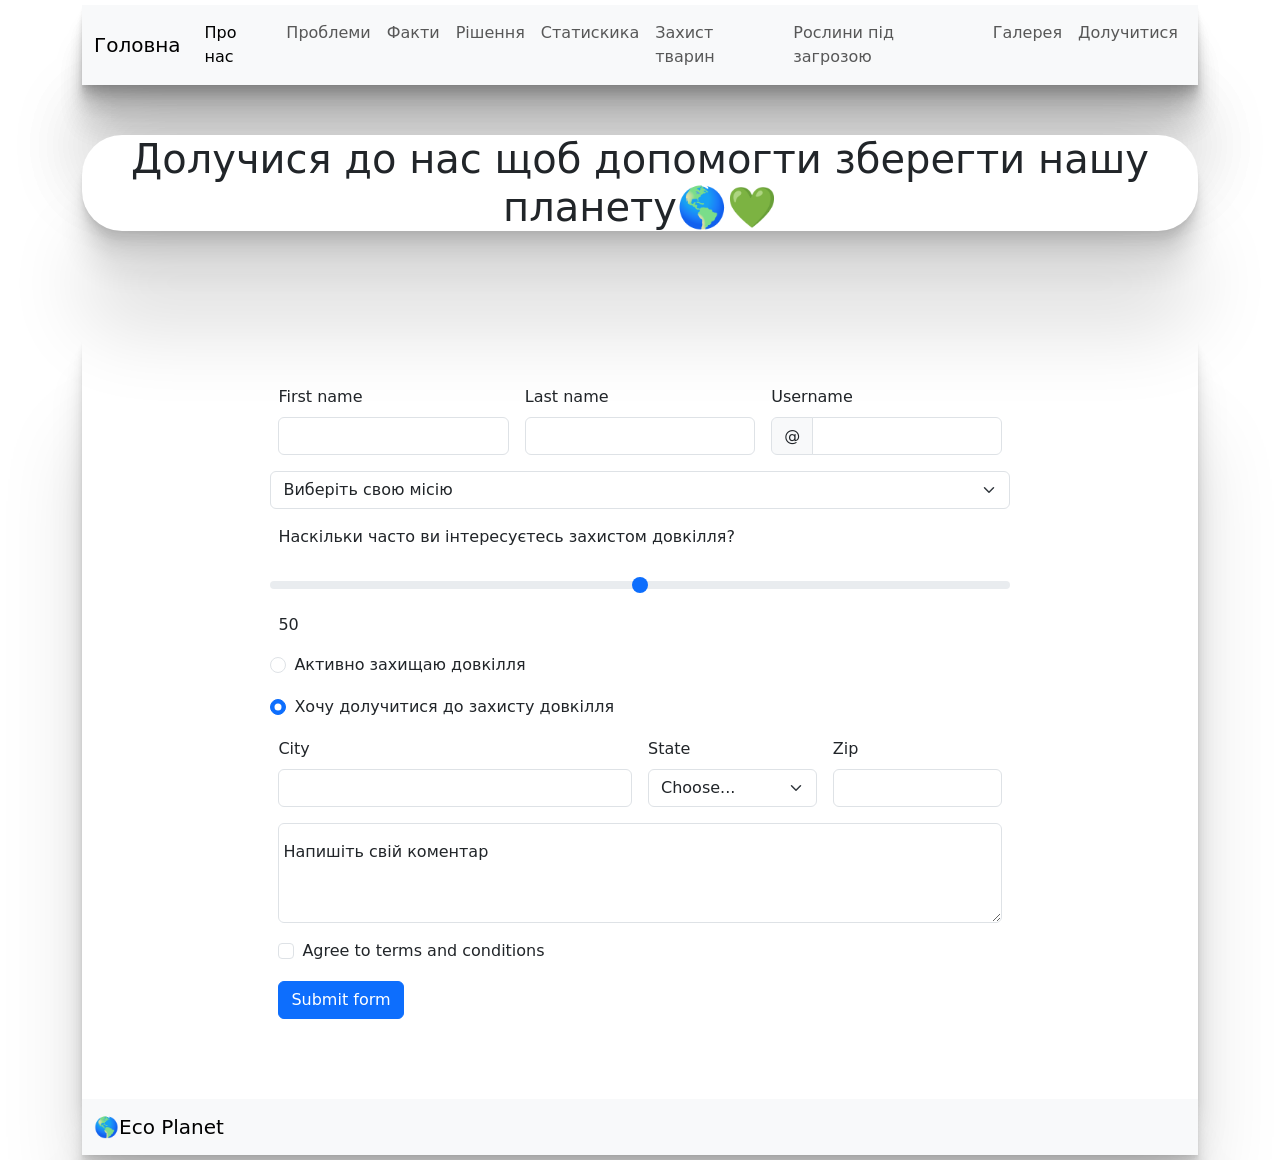
==== form.html @ 4439287b "new project, just basic files for site" ====
<html lang="en">

<head>
    <meta charset="UTF-8">
    <meta name="viewport" content="width=device-width, initial-scale=1.0">
    <link rel="stylesheet" href="style.css">
    <link href="https://cdn.jsdelivr.net/npm/bootstrap@5.3.8/dist/css/bootstrap.min.css" rel="stylesheet"
        integrity="sha384-sRIl4kxILFvY47J16cr9ZwB07vP4J8+LH7qKQnuqkuIAvNWLzeN8tE5YBujZqJLB" crossorigin="anonymous">
    <title>Eco Planet</title>
</head>

<body class="form-main">
    <div class="container">
        <section class="navbar-section slide-in-top">
            <nav class="navbar navbar-expand-lg bg-body-tertiary">
                <div class="container-fluid">
                    <a class="navbar-brand" href="index.html">Головна</a>
                    <button class="navbar-toggler" type="button" data-bs-toggle="collapse" data-bs-target="#navbarNav"
                        aria-controls="navbarNav" aria-expanded="false" aria-label="Toggle navigation">
                        <span class="navbar-toggler-icon"></span>
                    </button>
                    <div class="collapse navbar-collapse" id="navbarNav">
                        <ul class="navbar-nav">
                            <li class="nav-item">
                                <a class="nav-link active" aria-current="page" href="index.html#about">Про нас</a>
                            </li>
                            <li class="nav-item">
                                <a class="nav-link" href="index.html#problems">Проблеми</a>
                            </li>
                            <li class="nav-item">
                                <a class="nav-link" href="index.html#facts">Факти</a>
                            </li>
                            <li class="nav-item">
                                <a class="nav-link" href="solution.html">Рішення</a>
                            </li>
                            <li class="nav-item">
                                <a class="nav-link" href="static.html">Cтатискика</a>
                            </li>
                            <li class="nav-item">
                                <a class="nav-link" href="pets.html">Захист тварин</a>
                            </li>
                            <li class="nav-item">
                                <a class="nav-link" href="plants.html">Рослини під загрозою</a>
                            </li>
                            <li class="nav-item">
                                <a class="nav-link" href="gallery.html">Галерея</a>
                            </li>
                            <li class="nav-item">
                                <a class="nav-link" href="form.html">Долучитися</a>
                            </li>
                        </ul>
                    </div>
                </div>
            </nav>
        </section>

        <h1 class="title-form bounce-in-top">Долучися до нас щоб допомогти зберегти нашу планету🌎💚</h1>

        <img class="photo scale-in-center wobble-hor-bottom" src="https://vkurse.ua/wp-content/uploads/2025/11/yak-zberegty-pryrodu-1024x543.jpeg" alt="">
        <section class="form-section">
            <form class="row g-3 needs-validation" novalidate>
                <div class="col-md-4">
                    <label for="validationCustom01" class="form-label">First name</label>
                    <input type="text" class="form-control" id="validationCustom01" value="" required>
                    <div class="valid-feedback">
                        Please write your first name.
                    </div>
                </div>
                <div class="col-md-4">
                    <label for="validationCustom02" class="form-label">Last name</label>
                    <input type="text" class="form-control" id="validationCustom02" value="" required>
                    <div class="valid-feedback">
                        Please write your last name.
                    </div>
                </div>
                <div class="col-md-4">
                    <label for="validationCustomUsername" class="form-label">Username</label>
                    <div class="input-group has-validation">
                        <span class="input-group-text" id="inputGroupPrepend">@</span>
                        <input type="text" class="form-control" id="validationCustomUsername"
                            aria-describedby="inputGroupPrepend" required>
                        <div class="invalid-feedback">
                            Please choose a username.
                        </div>
                    </div>
                </div>

                <select class="form-select" aria-label="Default select example">
                    <option selected>Виберіть свою місію</option>
                    <option value="1">Висаджування дерев</option>
                    <option value="2">Переробка відходів</option>
                    <option value="3">Сортування сміття</option>
                    <option value="4">Прибирання території</option>
                    <option value="5">Очищення водойм</option>
                    <option value="6">Допомога безпритульним тварин</option>
                    <option value="7">Охорона рідкісних видів тварин</option>
                    <option value="8">Озеленення територій</option>

                </select>

                <label for="range4" class="form-label">Наскільки часто ви інтересуєтесь захистом довкілля?</label>
                <input type="range" class="form-range" min="0" max="100" value="50" id="range4">
                <output for="range4" id="rangeValue" aria-hidden="true"></output>

                <script>
                    // This is an example script, please modify as needed
                    const rangeInput = document.getElementById('range4');
                    const rangeOutput = document.getElementById('rangeValue');

                    // Set initial value
                    rangeOutput.textContent = rangeInput.value;

                    rangeInput.addEventListener('input', function () {
                        rangeOutput.textContent = this.value;
                    });
                </script>

                <div class="form-check">
                    <input class="form-check-input" type="radio" name="radioDefault" id="radioDefault1">
                    <label class="form-check-label" for="radioDefault1">
                        Активно захищаю довкілля
                    </label>
                </div>
                <div class="form-check">
                    <input class="form-check-input" type="radio" name="radioDefault" id="radioDefault2" checked>
                    <label class="form-check-label" for="radioDefault2">
                        Хочу долучитися до захисту довкілля
                    </label>
                </div>



                <div class="col-md-6">
                    <label for="validationCustom03" class="form-label">City</label>
                    <input type="text" class="form-control" id="validationCustom03" required>
                    <div class="invalid-feedback">
                        Please provide a valid city.
                    </div>
                </div>
                <div class="col-md-3">
                    <label for="validationCustom04" class="form-label">State</label>
                    <select class="form-select" id="validationCustom04" required>
                        <option selected disabled value="">Choose...</option>
                        <option>...</option>
                    </select>
                    <div class="invalid-feedback">
                        Please select a valid state.
                    </div>
                </div>
                <div class="col-md-3">
                    <label for="validationCustom05" class="form-label">Zip</label>
                    <input type="text" class="form-control" id="validationCustom05" required>
                    <div class="invalid-feedback">
                        Please provide a valid zip.
                    </div>
                </div>

                <div class="form-floating">
                    <textarea class="form-control" placeholder="Leave a comment here" id="floatingTextarea2"
                        style="height: 100px"></textarea>
                    <label for="floatingTextarea2">Напишіть свій коментар</label>
                </div>

                <div class="col-12">
                    <div class="form-check">
                        <input class="form-check-input" type="checkbox" value="" id="invalidCheck" required>
                        <label class="form-check-label" for="invalidCheck">
                            Agree to terms and conditions
                        </label>
                        <div class="invalid-feedback">
                            You must agree before submitting.
                        </div>
                    </div>
                </div>
                <div class="col-12">
                    <button class="btn btn-primary" type="submit">Submit form</button>
                </div>
            </form>
        </section>

        <footer>
            <nav class="navbar bg-body-tertiary">
                <div class="container-fluid">
                    <a class="navbar-brand" href="#">
                        🌎Eco Planet
                    </a>
                </div>
            </nav>
        </footer>


    </div>

    <script src="https://cdn.jsdelivr.net/npm/bootstrap@5.3.8/dist/js/bootstrap.bundle.min.js"
        integrity="sha384-FKyoEForCGlyvwx9Hj09JcYn3nv7wiPVlz7YYwJrWVcXK/BmnVDxM+D2scQbITxI"
        crossorigin="anonymous"></script>

    <script src="script.js"></script>
</body>

</html>
---- style.css ----
.problems {
  display: flex;
  flex-wrap: wrap;
  justify-content: space-around;
  margin: 100px;
  gap: 20px;
  background-color: white;
  padding: 30px;
  box-shadow: 0 2.8px 2.2px rgba(0, 0, 0, 0.034),
    0 6.7px 5.3px rgba(0, 0, 0, 0.048), 0 12.5px 10px rgba(0, 0, 0, 0.06),
    0 22.3px 17.9px rgba(0, 0, 0, 0.072), 0 41.8px 33.4px rgba(0, 0, 0, 0.086),
    0 100px 80px rgba(0, 0, 0, 0.12);
  border-radius: 20px;
}

.video {
  width: 100%;
  height: 600px;
}

.about {
  margin-top: 25px;
}

.title-problem {
  font-size: 50px;
  text-align: center;
  margin-top: 50px;
  background-color: white;
  border-radius: 40px;
  box-shadow: 0 2.8px 2.2px rgba(0, 0, 0, 0.034),
    0 6.7px 5.3px rgba(0, 0, 0, 0.048), 0 12.5px 10px rgba(0, 0, 0, 0.06),
    0 22.3px 17.9px rgba(0, 0, 0, 0.072), 0 41.8px 33.4px rgba(0, 0, 0, 0.086),
    0 100px 80px rgba(0, 0, 0, 0.12);
}

.title-solution {
  font-size: 50px;
  text-align: center;
  margin-top: 50px;
  margin-bottom: 50px;
  background-color: white;
  border-radius: 40px;
  box-shadow: 0 2.8px 2.2px rgba(0, 0, 0, 0.034),
    0 6.7px 5.3px rgba(0, 0, 0, 0.048), 0 12.5px 10px rgba(0, 0, 0, 0.06),
    0 22.3px 17.9px rgba(0, 0, 0, 0.072), 0 41.8px 33.4px rgba(0, 0, 0, 0.086),
    0 100px 80px rgba(0, 0, 0, 0.12);
}

.carousel-caption {
  background-color: rgba(255, 255, 255, 0.7);
}

.article {
  margin-top: 50px;
  background-color: white;
  padding: 30px;
  box-shadow: 0 2.8px 2.2px rgba(0, 0, 0, 0.034),
    0 6.7px 5.3px rgba(0, 0, 0, 0.048), 0 12.5px 10px rgba(0, 0, 0, 0.06),
    0 22.3px 17.9px rgba(0, 0, 0, 0.072), 0 41.8px 33.4px rgba(0, 0, 0, 0.086),
    0 100px 80px rgba(0, 0, 0, 0.12);
  border-radius: 20px;
}

.article-static {
  margin-top: 50px;
  background-color: white;
  padding: 30px;
  box-shadow: 0 1px 1px rgba(0, 0, 0, 0.034),
    0 6.7px 5.3px rgba(0, 0, 0, 0.048), 0 12.5px 10px rgba(0, 0, 0, 0.06),
    0 22.3px 17.9px rgba(0, 0, 0, 0.072), 0 41.8px 33.4px rgba(0, 0, 0, 0.086),
    0 100px 80px rgba(0, 0, 0, 0.12);
  border-radius: 20px;
}

.scrollspy-example-2 {
  position: relative;
  max-height: 520px;
  overflow-y: auto;
  padding-right: 10px;
  scroll-behavior: smooth;
}

.scrollspy-example-2::-webkit-scrollbar {
  width: 8px;
}

.scrollspy-example-2::-webkit-scrollbar-thumb {
  background: #7c8a96;
  border-radius: 999px;
}

.scrollspy-example-2>div[id^="item-"] {
  scroll-margin-top: 90px;
  padding: 10px 0;
}

.nav-pills .nav-link.active {
  background-color: #2e7d32;
}

.nav-pills .nav-link {
  font-size: 0.9rem;
  margin-bottom: 6px;
}

.plants-section .row {
  --bs-gutter-x: 0.75rem;
}

.plants-section .col-4,
.plants-section .col-8 {
  width: 100%;
}

@media (min-width: 768px) {

  .plants-section .col-4,
  .plants-section .col-8 {
    width: 50%;
  }
}

* {
  box-sizing: border-box;
}

body {
  margin: 0;
  font-family: sans-serif;
  line-height: 1.5;
  background-color: #edf2f7;
}

.container {
  max-width: 1200px;
  padding: 5px;
  margin-left: auto;
  margin-right: auto;
}

.card-set {
  display: flex;
  /* Make a flex container multiline */
  flex-wrap: wrap;
  /* Set gap between rows and columns */
  gap: 10px;
  padding: 0;
  list-style: none;
  margin-top: 30px;

}

.item {
  /*  Set the width of the elements  */
  flex-basis: calc((100% - 20px) / 3);

  padding: 10px;
  background-color: #fff;
  border-radius: 4px;
  box-shadow: 0px 2px 1px -1px rgba(0, 0, 0, 0.2),
    0px 1px 1px 0px rgba(0, 0, 0, 0.14), 0px 1px 3px 0px rgba(0, 0, 0, 0.12);
}

.item h2 {
  margin-top: 0;
  font-size: 20px;
}

.item p {
  margin: 0;
}

.item.one {
  background-color: #e3f2fd;
  box-shadow: 0 2.8px 2.2px rgba(0, 0, 0, 0.034),
    0 6.7px 5.3px rgba(0, 0, 0, 0.048), 0 12.5px 10px rgba(0, 0, 0, 0.06),
    0 22.3px 17.9px rgba(0, 0, 0, 0.072), 0 41.8px 33.4px rgba(0, 0, 0, 0.086),
    0 100px 80px rgba(0, 0, 0, 0.12);
}

.item.two {
  background-color: #f3e5f5;
  box-shadow: 0 2.8px 2.2px rgba(0, 0, 0, 0.034),
    0 6.7px 5.3px rgba(0, 0, 0, 0.048), 0 12.5px 10px rgba(0, 0, 0, 0.06),
    0 22.3px 17.9px rgba(0, 0, 0, 0.072), 0 41.8px 33.4px rgba(0, 0, 0, 0.086),
    0 100px 80px rgba(0, 0, 0, 0.12);
}

.item.three {
  background-color: #e8f5e9;
  box-shadow: 0 2.8px 2.2px rgba(0, 0, 0, 0.034),
    0 6.7px 5.3px rgba(0, 0, 0, 0.048), 0 12.5px 10px rgba(0, 0, 0, 0.06),
    0 22.3px 17.9px rgba(0, 0, 0, 0.072), 0 41.8px 33.4px rgba(0, 0, 0, 0.086),
    0 100px 80px rgba(0, 0, 0, 0.12);
}



.item.four {
  background-color: #fff3e0;
  box-shadow: 0 2.8px 2.2px rgba(0, 0, 0, 0.034),
    0 6.7px 5.3px rgba(0, 0, 0, 0.048), 0 12.5px 10px rgba(0, 0, 0, 0.06),
    0 22.3px 17.9px rgba(0, 0, 0, 0.072), 0 41.8px 33.4px rgba(0, 0, 0, 0.086),
    0 100px 80px rgba(0, 0, 0, 0.12);
}

.item.five {
  background-color: #fce4ec;
  box-shadow: 0 2.8px 2.2px rgba(0, 0, 0, 0.034),
    0 6.7px 5.3px rgba(0, 0, 0, 0.048), 0 12.5px 10px rgba(0, 0, 0, 0.06),
    0 22.3px 17.9px rgba(0, 0, 0, 0.072), 0 41.8px 33.4px rgba(0, 0, 0, 0.086),
    0 100px 80px rgba(0, 0, 0, 0.12);
}

.item.six {
  background-color: #f1f8e9;
  box-shadow: 0 2.8px 2.2px rgba(0, 0, 0, 0.034),
    0 6.7px 5.3px rgba(0, 0, 0, 0.048), 0 12.5px 10px rgba(0, 0, 0, 0.06),
    0 22.3px 17.9px rgba(0, 0, 0, 0.072), 0 41.8px 33.4px rgba(0, 0, 0, 0.086),
    0 100px 80px rgba(0, 0, 0, 0.12);
}

.form-section {
  margin-top: 100px;
  background-color: white;
  padding: 30px;
  box-shadow: 0 2.8px 2.2px rgba(0, 0, 0, 0.034),
    0 6.7px 5.3px rgba(0, 0, 0, 0.048), 0 12.5px 10px rgba(0, 0, 0, 0.06),
    0 22.3px 17.9px rgba(0, 0, 0, 0.072), 0 41.8px 33.4px rgba(0, 0, 0, 0.086),
    0 100px 80px rgba(0, 0, 0, 0.12);
}

.title-form {
  text-align: center;
  font-size: 40px;
  margin-top: 50px;
  background-color: white;
  border-radius: 40px;
  box-shadow: 0 2.8px 2.2px rgba(0, 0, 0, 0.034),
    0 6.7px 5.3px rgba(0, 0, 0, 0.048), 0 12.5px 10px rgba(0, 0, 0, 0.06),
    0 22.3px 17.9px rgba(0, 0, 0, 0.072), 0 41.8px 33.4px rgba(0, 0, 0, 0.086),
    0 100px 80px rgba(0, 0, 0, 0.12);
}

.title-plants {
  text-align: center;
  font-size: 40px;
  margin-top: 50px;
  background-color: white;
  border-radius: 40px;
  box-shadow: 0 2.8px 2.2px rgba(0, 0, 0, 0.034),
    0 6.7px 5.3px rgba(0, 0, 0, 0.048), 0 12.5px 10px rgba(0, 0, 0, 0.06),
    0 22.3px 17.9px rgba(0, 0, 0, 0.072), 0 41.8px 33.4px rgba(0, 0, 0, 0.086),
    0 100px 80px rgba(0, 0, 0, 0.12);
}

.title-pets {
  text-align: center;
  font-size: 40px;
  margin-top: 50px;
  background-color: white;
  border-radius: 40px;
  box-shadow: 0 2.8px 2.2px rgba(0, 0, 0, 0.034),
    0 6.7px 5.3px rgba(0, 0, 0, 0.048), 0 12.5px 10px rgba(0, 0, 0, 0.06),
    0 22.3px 17.9px rgba(0, 0, 0, 0.072), 0 41.8px 33.4px rgba(0, 0, 0, 0.086),
    0 100px 80px rgba(0, 0, 0, 0.12);
}

.solution-video {
  display: block;
  margin: 0 auto;
  margin-top: 50px;
  margin-bottom: 50px;
  margin-left: 30px;
}

.solution-video.two {
  margin-top: 50px;
  margin-bottom: 50px;

}

.video-section {
  display: flex;
  flex-direction: row;
  align-items: center;
  flex-wrap: wrap;
  gap: 20px;
  justify-content: center;
  width: 100%;

}

.video.one {
  width: 500px;
  height: 315px;
  box-shadow: 0 2.8px 2.2px rgba(0, 0, 0, 0.034),
    0 6.7px 5.3px rgba(0, 0, 0, 0.048), 0 12.5px 10px rgba(0, 0, 0, 0.06),
    0 22.3px 17.9px rgba(0, 0, 0, 0.072), 0 41.8px 33.4px rgba(0, 0, 0, 0.086),
    0 100px 80px rgba(0, 0, 0, 0.12);
}

.video.two {
  width: 500px;
  height: 315px;
  box-shadow: 0 2.8px 2.2px rgba(0, 0, 0, 0.034),
    0 6.7px 5.3px rgba(0, 0, 0, 0.048), 0 12.5px 10px rgba(0, 0, 0, 0.06),
    0 22.3px 17.9px rgba(0, 0, 0, 0.072), 0 41.8px 33.4px rgba(0, 0, 0, 0.086),
    0 100px 80px rgba(0, 0, 0, 0.12);
}

.video.three {
  width: 500px;
  height: 315px;
  box-shadow: 0 2.8px 2.2px rgba(0, 0, 0, 0.034),
    0 6.7px 5.3px rgba(0, 0, 0, 0.048), 0 12.5px 10px rgba(0, 0, 0, 0.06),
    0 22.3px 17.9px rgba(0, 0, 0, 0.072), 0 41.8px 33.4px rgba(0, 0, 0, 0.086),
    0 100px 80px rgba(0, 0, 0, 0.12);
}


.video.four {
  width: 500px;
  height: 315px;
  box-shadow: 0 2.8px 2.2px rgba(0, 0, 0, 0.034),
    0 6.7px 5.3px rgba(0, 0, 0, 0.048), 0 12.5px 10px rgba(0, 0, 0, 0.06),
    0 22.3px 17.9px rgba(0, 0, 0, 0.072), 0 41.8px 33.4px rgba(0, 0, 0, 0.086),
    0 100px 80px rgba(0, 0, 0, 0.12);
}

.photo {
  display: block;
  margin-left: auto;
  margin-right: auto;
  max-width: 100%;
  height: auto;
  box-shadow: 0 2.8px 2.2px rgba(0, 0, 0, 0.034),
    0 6.7px 5.3px rgba(0, 0, 0, 0.048), 0 12.5px 10px rgba(0, 0, 0, 0.06),
    0 22.3px 17.9px rgba(0, 0, 0, 0.072), 0 41.8px 33.4px rgba(0, 0, 0, 0.086),
    0 100px 80px rgba(0, 0, 0, 0.12);
}

.needs-validation {
  width: 70% !important;
  margin: 0 auto !important;
  margin-bottom: 50px !important;
}

.main {
  background-image: url('https://wallpapercave.com/wp/wp14815770.jpg');
  background-size: cover;
  background-position: center;
  background-repeat: no-repeat;
  background-attachment: fixed;

}

.solution-main {
  background-image: url('https://wallpapercave.com/wp/wp2506826.jpg');
  background-size: cover;
  background-position: center;
  background-repeat: no-repeat;
  background-attachment: fixed;

}

.gallery-main {
  background-image: url('https://wallpapercave.com/wp/wp2506830.jpg');
  background-size: cover;
  background-position: center;
  background-repeat: no-repeat;
  background-attachment: fixed;
}

.form-main {
  background-image: url('https://wallpapercave.com/wp/wp3086636.jpg');
  background-size: cover;
  background-position: center;
  background-repeat: no-repeat;
  background-attachment: fixed;
}

.facts {
  background-color: white;
  padding: 30px;
  box-shadow: 0 2.8px 2.2px rgba(0, 0, 0, 0.034),
    0 6.7px 5.3px rgba(0, 0, 0, 0.048), 0 12.5px 10px rgba(0, 0, 0, 0.06),
    0 22.3px 17.9px rgba(0, 0, 0, 0.072), 0 41.8px 33.4px rgba(0, 0, 0, 0.086),
    0 100px 80px rgba(0, 0, 0, 0.12);
}

.navbar-section {
  box-shadow: 0 2.8px 2.2px rgba(0, 0, 0, 0.034),
    0 6.7px 5.3px rgba(0, 0, 0, 0.048), 0 12.5px 10px rgba(0, 0, 0, 0.06),
    0 22.3px 17.9px rgba(0, 0, 0, 0.072), 0 41.8px 33.4px rgba(0, 0, 0, 0.086),
    0 100px 80px rgba(0, 0, 0, 0.12);
}

.navbar {
  box-shadow: 0 2.8px 2.2px rgba(0, 0, 0, 0.034),
    0 6.7px 5.3px rgba(0, 0, 0, 0.048), 0 12.5px 10px rgba(0, 0, 0, 0.06),
    0 22.3px 17.9px rgba(0, 0, 0, 0.072), 0 41.8px 33.4px rgba(0, 0, 0, 0.086),
    0 100px 80px rgba(0, 0, 0, 0.12);
}

.about-text {
  box-shadow: 0 2.8px 2.2px rgba(0, 0, 0, 0.034),
    0 6.7px 5.3px rgba(0, 0, 0, 0.048), 0 12.5px 10px rgba(0, 0, 0, 0.06),
    0 22.3px 17.9px rgba(0, 0, 0, 0.072), 0 41.8px 33.4px rgba(0, 0, 0, 0.086),
    0 100px 80px rgba(0, 0, 0, 0.12);
}

.about-quote {
  box-shadow: 0 2.8px 2.2px rgba(0, 0, 0, 0.034),
    0 6.7px 5.3px rgba(0, 0, 0, 0.048), 0 12.5px 10px rgba(0, 0, 0, 0.06),
    0 22.3px 17.9px rgba(0, 0, 0, 0.072), 0 41.8px 33.4px rgba(0, 0, 0, 0.086),
    0 100px 80px rgba(0, 0, 0, _12);
}

.carousel {
  box-shadow: 0 2.8px 2.2px rgba(0, 0, 0, 0.034),
    0 6.7px 5.3px rgba(0, 0, 0, 0.048), 0 12.5px 10px rgba(0, 0, 0, 0.06),
    0 22.3px 17.9px rgba(0, 0, 0, 0.072), 0 41.8px 33.4px rgba(0, 0, 0, 0.086),
    0 100px 80px rgba(0, 0, 0, 0.12);
}

.card {
  box-shadow: 0 2.8px 2.2px rgba(0, 0, 0, 0.034),
    0 6.7px 5.3px rgba(0, 0, 0, 0.048), 0 12.5px 10px rgba(0, 0, 0, 0.06),
    0 22.3px 17.9px rgba(0, 0, 0, 0.072), 0 41.8px 33.4px rgba(0, 0, 0, 0.086),
    0 100px 80px rgba(0, 0, 0, 0.12);
}

.solution-section {
  background-color: white;
  padding: 30px;
  border-radius: 20px;
}

.pets-main {
  background-image: url('https://wallpapercave.com/wp/wp16340898.webp');
  background-size: cover;
  background-position: center;
  background-repeat: no-repeat;
  background-attachment: fixed;
}

.problems-pets {
  display: flex;
  flex-wrap: wrap;
  justify-content: space-around;
  margin: 100px;
  gap: 20px;
  background-color: white;
  padding: 30px;
  box-shadow: 0 2.8px 2.2px rgba(0, 0, 0, 0.034),
    0 6.7px 5.3px rgba(0, 0, 0, 0.048), 0 12.5px 10px rgba(0, 0, 0, 0.06),
    0 22.3px 17.9px rgba(0, 0, 0, 0.072), 0 41.8px 33.4px rgba(0, 0, 0, 0.086),
    0 100px 80px rgba(0, 0, 0, 0.12);
  border-radius: 20px;
}


*,
*::before,
*::after {
  box-sizing: border-box;
}

body {
  font-family: sans-serif;
  line-height: 1.5;
  color: #212121;
  background-color: #f9f9fd;
}

.pane {
  display: none;
  margin-top: 8px;
}

.pane.is-active {
  display: block;
}

.controls {
  display: flex;
  justify-content: center;
  gap: 8px;
}


.tabs-section {
  background-color: white;
  padding: 30px;
  border-radius: 20px;
  margin-bottom: 50px;
  box-shadow: 0 2.8px 2.2px rgba(0, 0, 0, 0.034),
    0 6.7px 5.3px rgba(0, 0, 0, 0.048), 0 12.5px 10px rgba(0, 0, 0, 0.06),
    0 22.3px 17.9px rgba(0, 0, 0, 0.072), 0 41.8px 33.4px rgba(0, 0, 0, 0.086),
    0 100px 80px rgba(0, 0, 0, 0.12);
  border-radius: 20px;
}

.btn-animal.one {
  background-color: rgb(237, 137, 137);
  border: 2px solid rgb(248, 83, 83);
  color: rgb(255, 255, 255);
  border-radius: 10px;
  padding: 10px 15px;
  font-weight: bold;
  box-shadow: 0 2.8px 2.2px rgba(0, 0, 0, 0.034),
    0 6.7px 5.3px rgba(0, 0, 0, 0.048), 0 12.5px 10px rgba(0, 0, 0, 0.06),
    0 22.3px 17.9px rgba(0, 0, 0, 0.072), 0 41.8px 33.4px rgba(0, 0, 0, 0.086),
    0 100px 80px rgba(0, 0, 0, 0.12);
  border-radius: 20px;

}

.btn-animal.two {
  background-color: rgb(137, 237, 137);
  border: 2px solid rgb(94, 240, 94);
  color: rgb(255, 255, 255);
  border-radius: 10px;
  padding: 10px 15px;
  font-weight: bold;
  justify-content: center;
  box-shadow: 0 2.8px 2.2px rgba(0, 0, 0, 0.034),
    0 6.7px 5.3px rgba(0, 0, 0, 0.048), 0 12.5px 10px rgba(0, 0, 0, 0.06),
    0 22.3px 17.9px rgba(0, 0, 0, 0.072), 0 41.8px 33.4px rgba(0, 0, 0, 0.086),
    0 100px 80px rgba(0, 0, 0, 0.12);
  border-radius: 20px;
}

.btn-animal.three {
  background-color: rgb(119, 132, 234);
  border: 2px solid rgb(79, 97, 232);
  color: rgb(255, 255, 255);
  border-radius: 10px;
  padding: 10px 15px;
  font-weight: bold;
  box-shadow: 0 2.8px 2.2px rgba(0, 0, 0, 0.034),
    0 6.7px 5.3px rgba(0, 0, 0, 0.048), 0 12.5px 10px rgba(0, 0, 0, 0.06),
    0 22.3px 17.9px rgba(0, 0, 0, 0.072), 0 41.8px 33.4px rgba(0, 0, 0, 0.086),
    0 100px 80px rgba(0, 0, 0, 0.12);
  border-radius: 20px;

}

.btn-animal.one:hover {
  background-color: rgb(190, 90, 90);
  border: 2px solid rgb(237, 137, 137);
  color: rgb(255, 255, 255);
  border-radius: 20px;
}

.btn-animal.two:hover {
  background-color: rgb(90, 190, 90);
  border: 2px solid rgb(137, 237, 137);
  color: rgb(255, 255, 255);
}

.btn-animal.three:hover {
  background-color: rgb(90, 90, 190);
  border: 2px solid rgb(137, 137, 237);
  color: rgb(255, 255, 255);
}

.video-pets {
  border-radius: 15px;
  display: block;
  margin-left: auto;
  margin-right: auto;
  box-shadow: 0 2.8px 2.2px rgba(0, 0, 0, 0.034),
    0 6.7px 5.3px rgba(0, 0, 0, 0.048), 0 12.5px 10px rgba(0, 0, 0, 0.06),
    0 22.3px 17.9px rgba(0, 0, 0, 0.072), 0 41.8px 33.4px rgba(0, 0, 0, 0.086),
    0 100px 80px rgba(0, 0, 0, 0.12);
  border-radius: 20px;
}

.video-description {
  text-align: center;
  margin-top: 20px;
}

* {
  box-sizing: border-box;
}

body {
  background-color: #f9f9fd;
}

img {
  display: block;
  max-width: 100%;
  height: auto;
}

.thumb-container {
  display: flex;
  flex-wrap: wrap;
  justify-content: center;
  margin: 0 auto;
  width: 1000px;
}

.thumb {
  position: relative;
  margin: 10px;
  border-radius: 4px;
  overflow: hidden;
  background-color: #fff;
  box-shadow: 0px 2px 1px -1px rgba(0, 0, 0, 0.2),
    0px 1px 1px 0px rgba(0, 0, 0, 0.14), 0px 1px 3px 0px rgba(0, 0, 0, 0.12);
  width: 300px;
}

.thumb>.label {
  position: absolute;
  top: 0;
  right: 0;
  margin: 0;
  padding: 8px 16px;
  border-bottom-left-radius: 4px;

  font-family: sans-serif;
  font-size: 16px;
  background-color: #ff0000;
  color: #ffffff;
  border-radius: 10px;
}

.plants-section {
  background-color: white;
  padding: 30px;
  border-radius: 20px;
  margin-bottom: 50px;
  box-shadow: 0 2.8px 2.2px rgba(0, 0, 0, 0.034),
    0 6.7px 5.3px rgba(0, 0, 0, 0.048), 0 12.5px 10px rgba(0, 0, 0, 0.06),
    0 22.3px 17.9px rgba(0, 0, 0, 0.072), 0 41.8px 33.4px rgba(0, 0, 0, 0.086),
    0 100px 80px rgba(0, 0, 0, 0.12);
}

.grass {
  object-fit: cover;
  width: 100%;
  height: 100%;
}

.real {
  object-fit: cover;
  width: 100%;
  height: 100%;
}

.peony {
  object-fit: cover;
  width: 100%;
  height: 100%;
}

.plants-main {
  background-image: url('https://wallpapercave.com/wp/wp4075476.jpg');
  background-size: cover;
  background-position: center;
  background-repeat: no-repeat;
  background-attachment: fixed;
}

/* body{
    font-family: 'Segoe UI', Tahoma, Geneva, Verdana, sans-serif;
    background-color: #f4f7f9;
    color: #333;
    display: flex;
    justify-content: center;
    align-items: center;
    padding: 30px;
} */

/* .container {
    background-color: #ffffff;
    padding: 40px;
    border-radius: 12px;
    box-shadow: 0 10px 30px rgba(0, 0, 0, 0.1);
    width: 100%;
    max-width: 900px;
    display: flex;
    flex-direction: column;
    gap: 30px;
} */

h1 {
  text-align: center;
  color: #007bff;
  margin-bottom: 5px;
}

p {
  margin-bottom: 20px;
  color: #666;
  text-align: center;
  border-radius: 1px solid #eee;
  padding-bottom: 15px;
}

.chart-box {
  padding: 20px;
  border: 1px solid #e0e0e0;
  border-radius: 8px;
  background-color: #fcfcfc;
  box-shadow: 0 5px 15px rgba(0, 0, 0, 0.05);
}

.chart-box h2 {
  color: #34495e;
  text-align: center;
  margin-top: 0;
  margin-bottom: 20px;
  font-size: 1.5em;
}

#myPieChart {
  width: 600px;
  margin: 0 auto;
  font-size: 30px !important;
}

.static-main {
  background-image: url('https://wallpapercave.com/wp/wp14808848.webp');
  background-size: cover;
  background-position: center;
  background-repeat: no-repeat;
  background-attachment: fixed;
}


.slide-in-top {
  animation: slide-in-top 0.8s cubic-bezier(0.250, 0.460, 0.450, 0.940) both;
}

@keyframes slide-in-top {
  0% {
    transform: translateY(-1000px);
    opacity: 0;
  }

  100% {
    transform: translateY(0);
    opacity: 1;
  }
}

.slide-in-fwd-center {
  animation: slide-in-fwd-center 1.5s cubic-bezier(0.250, 0.460, 0.450, 0.940) both;
}

@keyframes slide-in-fwd-center {
  0% {
    transform: translateZ(-1400px);
    opacity: 0;
  }

  100% {
    transform: translateZ(0);
    opacity: 1;
  }
}

.tracking-in-expand {
  animation: tracking-in-expand 1s cubic-bezier(0.215, 0.610, 0.355, 1.000) both;
}


@keyframes tracking-in-expand {
  0% {
    letter-spacing: -0.5em;
    opacity: 0;
  }

  40% {
    opacity: 0.6;
  }

  100% {
    opacity: 1;
  }
}

/* .slide-in-bck-bottom {
	animation: slide-in-bck-bottom 0.6s cubic-bezier(0.250, 0.460, 0.450, 0.940) both;
}

@keyframes slide-in-bck-bottom {
  0% {
    transform: translateZ(700px) translateY(300px);
    opacity: 0;
  }
  100% {
    transform: translateZ(0) translateY(0);
    opacity: 1;
  }
} */

.text-focus-in {
  animation: text-focus-in 0.5s cubic-bezier(0.550, 0.085, 0.680, 0.530) both;
}

@keyframes text-focus-in {
  0% {
    filter: blur(12px);
    opacity: 0;
  }

  100% {
    filter: blur(0px);
    opacity: 1;
  }
}

.slide-fwd-center {
  transition: transform 0.3s ease, box-shadow 0.3s ease;
}

.slide-fwd-center:hover {
  animation: slide-fwd-center-hover 0.4s cubic-bezier(0.250, 0.460, 0.450, 0.940) both;
  transform: translateY(-8px) scale(1.02);
  box-shadow: 0 12px 24px rgba(0, 0, 0, 0.18);
}

@keyframes slide-fwd-center-hover {
  0% {
    transform: translateY(0) scale(1);
  }

  100% {
    transform: translateY(-8px) scale(1.02);
  }
}

/* .slide-in-fwd-center {
	animation: slide-in-fwd-center 2s cubic-bezier(0.250, 0.460, 0.450, 0.940) both;
}

@keyframes slide-in-fwd-center {
  0% {
    transform: translateZ(-1400px);
    opacity: 0;
  }
  100% {
    transform: translateZ(0);
    opacity: 1;
  }
} */

.bounce-in-top {
  -webkit-animation: bounce-in-top 1.1s both;
  animation: bounce-in-top 1.1s both;
}

@-webkit-keyframes bounce-in-top {
  0% {
    -webkit-transform: translateY(-500px);
    transform: translateY(-500px);
    -webkit-animation-timing-function: ease-in;
    animation-timing-function: ease-in;
    opacity: 0;
  }

  38% {
    -webkit-transform: translateY(0);
    transform: translateY(0);
    -webkit-animation-timing-function: ease-out;
    animation-timing-function: ease-out;
    opacity: 1;
  }

  55% {
    -webkit-transform: translateY(-65px);
    transform: translateY(-65px);
    -webkit-animation-timing-function: ease-in;
    animation-timing-function: ease-in;
  }

  72% {
    -webkit-transform: translateY(0);
    transform: translateY(0);
    -webkit-animation-timing-function: ease-out;
    animation-timing-function: ease-out;
  }

  81% {
    -webkit-transform: translateY(-28px);
    transform: translateY(-28px);
    -webkit-animation-timing-function: ease-in;
    animation-timing-function: ease-in;
  }

  90% {
    -webkit-transform: translateY(0);
    transform: translateY(0);
    -webkit-animation-timing-function: ease-out;
    animation-timing-function: ease-out;
  }

  95% {
    -webkit-transform: translateY(-8px);
    transform: translateY(-8px);
    -webkit-animation-timing-function: ease-in;
    animation-timing-function: ease-in;
  }

  100% {
    -webkit-transform: translateY(0);
    transform: translateY(0);
    -webkit-animation-timing-function: ease-out;
    animation-timing-function: ease-out;
  }
}

@keyframes bounce-in-top {
  0% {
    -webkit-transform: translateY(-500px);
    transform: translateY(-500px);
    -webkit-animation-timing-function: ease-in;
    animation-timing-function: ease-in;
    opacity: 0;
  }

  38% {
    -webkit-transform: translateY(0);
    transform: translateY(0);
    -webkit-animation-timing-function: ease-out;
    animation-timing-function: ease-out;
    opacity: 1;
  }

  55% {
    -webkit-transform: translateY(-65px);
    transform: translateY(-65px);
    -webkit-animation-timing-function: ease-in;
    animation-timing-function: ease-in;
  }

  72% {
    -webkit-transform: translateY(0);
    transform: translateY(0);
    -webkit-animation-timing-function: ease-out;
    animation-timing-function: ease-out;
  }

  81% {
    -webkit-transform: translateY(-28px);
    transform: translateY(-28px);
    -webkit-animation-timing-function: ease-in;
    animation-timing-function: ease-in;
  }

  90% {
    -webkit-transform: translateY(0);
    transform: translateY(0);
    -webkit-animation-timing-function: ease-out;
    animation-timing-function: ease-out;
  }

  95% {
    -webkit-transform: translateY(-8px);
    transform: translateY(-8px);
    -webkit-animation-timing-function: ease-in;
    animation-timing-function: ease-in;
  }

  100% {
    -webkit-transform: translateY(0);
    transform: translateY(0);
    -webkit-animation-timing-function: ease-out;
    animation-timing-function: ease-out;
  }
}



.jello-horizontal:hover {
  -webkit-animation: jello-horizontal 0.9s both;
  animation: jello-horizontal 0.9s both;
}

@-webkit-keyframes jello-horizontal {
  0% {
    -webkit-transform: scale3d(1, 1, 1);
    transform: scale3d(1, 1, 1);
  }

  30% {
    -webkit-transform: scale3d(1.25, 0.75, 1);
    transform: scale3d(1.25, 0.75, 1);
  }

  40% {
    -webkit-transform: scale3d(0.75, 1.25, 1);
    transform: scale3d(0.75, 1.25, 1);
  }

  50% {
    -webkit-transform: scale3d(1.15, 0.85, 1);
    transform: scale3d(1.15, 0.85, 1);
  }

  65% {
    -webkit-transform: scale3d(0.95, 1.05, 1);
    transform: scale3d(0.95, 1.05, 1);
  }

  75% {
    -webkit-transform: scale3d(1.05, 0.95, 1);
    transform: scale3d(1.05, 0.95, 1);
  }

  100% {
    -webkit-transform: scale3d(1, 1, 1);
    transform: scale3d(1, 1, 1);
  }
}

@keyframes jello-horizontal {
  0% {
    -webkit-transform: scale3d(1, 1, 1);
    transform: scale3d(1, 1, 1);
  }

  30% {
    -webkit-transform: scale3d(1.25, 0.75, 1);
    transform: scale3d(1.25, 0.75, 1);
  }

  40% {
    -webkit-transform: scale3d(0.75, 1.25, 1);
    transform: scale3d(0.75, 1.25, 1);
  }

  50% {
    -webkit-transform: scale3d(1.15, 0.85, 1);
    transform: scale3d(1.15, 0.85, 1);
  }

  65% {
    -webkit-transform: scale3d(0.95, 1.05, 1);
    transform: scale3d(0.95, 1.05, 1);
  }

  75% {
    -webkit-transform: scale3d(1.05, 0.95, 1);
    transform: scale3d(1.05, 0.95, 1);
  }

  100% {
    -webkit-transform: scale3d(1, 1, 1);
    transform: scale3d(1, 1, 1);
  }
}

.slide-in-blurred-bottom {
  -webkit-animation: slide-in-blurred-bottom 0.6s cubic-bezier(0.230, 1.000, 0.320, 1.000) both;
  animation: slide-in-blurred-bottom 0.6s cubic-bezier(0.230, 1.000, 0.320, 1.000) both;
}

@keyframes slide-in-blurred-bottom {
  0% {
    transform: translateY(1000px) scaleY(2.5) scaleX(0.2);
    transform-origin: 50% 100%;
    filter: blur(40px);
    opacity: 0;
  }

  100% {
    transform: translateY(0) scaleY(1) scaleX(1);
    transform-origin: 50% 50%;
    filter: blur(0);
    opacity: 1;
  }
}


.heartbeat:hover {
  animation: heartbeat 1.5s ease-in-out infinite both;
}

@keyframes heartbeat {
  from {
    transform: scale(1);
    transform-origin: center center;
    animation-timing-function: ease-out;
  }

  10% {
    transform: scale(0.91);
    animation-timing-function: ease-in;
  }

  17% {
    transform: scale(1);
    animation-timing-function: ease-out;
  }

  33% {
    transform: scale(0.87);
    animation-timing-function: ease-in;
  }

  45% {
    transform: scale(1.1);
    animation-timing-function: ease-out;
  }
}

.slide-top:hover {
  animation: slide-top 0.5s cubic-bezier(0.250, 0.460, 0.450, 0.940) both;
}

@keyframes slide-top {
  0% {
    transform: translateY(0);
  }

  100% {
    transform: translateY(-50px);
  }
}

.wobble-hor-bottom:hover {
  animation: wobble-hor-bottom 0.8s both;
}

@keyframes wobble-hor-bottom {

  0%,
  100% {
    transform: translateX(0%);
    transform-origin: 50% 50%;
  }

  15% {
    transform: translateX(-30px) rotate(-6deg);
  }

  30% {
    transform: translateX(15px) rotate(6deg);
  }

  45% {
    transform: translateX(-15px) rotate(-3.6deg);
  }

  60% {
    transform: translateX(9px) rotate(2.4deg);
  }

  75% {
    transform: translateX(-6px) rotate(-1.2deg);
  }
}

.scale-in-center {
  animation: scale-in-center 0.5s cubic-bezier(0.250, 0.460, 0.450, 0.940) both;
}

@keyframes scale-in-center {
  0% {
    transform: scale(0);
    opacity: 1;
  }

  100% {
    transform: scale(1);
    opacity: 1;
  }
}

.titles{
    text-align: center;
  }

  .article-text{
    text-align: left;
  }







/* Styles for iPhone 13 Pro Max and smaller devices */
@media (max-width: 428px) {

  .problems {
    width: 350px;
    margin-left: 20px;
  }

  .solution-section {
    width: 395px;
  }

  .card-set {
    flex-direction: column;
  }

  .text-solution {
    text-align: left;
  }

  .article-static {
    box-shadow: 0 2.8px 2.2px rgba(0, 0, 0, 0.034)
  }

  #myPieChart {
    display: block;
    box-sizing: border-box;
    height: 500px;
    width: 332px;
  }

  .title-pets {
    font-size: 22px;
  }

  .problems-pets {
    width: 350px;
    margin-left: 20px;
  }

  .card-text {
    text-align: left;
  }

  .title-problem {
    font-size: 30px;
  }

  /* .title-form{
    font-size: 35px;
  } */

  .video-pets {
    width: 300px;
    height: 235px;
  }

  .video-description {
    text-align: left;
  }

  .article {
    text-align: left;
  }

  .title-plants {
    font-size: 25px
  }

  .article-text {
    text-align: left;
  }

  .title-form {
    font-size: 23px;
  }

  .titles{
    text-align: center;
  }
}

@media (min-width: 768px) and (max-width: 1023.98px) {
  .card-set {
    display: flex;
    flex-wrap: wrap;
    gap: 20px;
    width: 900px;
  }

  .article-static {
    box-shadow: 0 2.8px 2.2px rgba(0, 0, 0, 0.034)
  }

  /* #myPieChart{
    font-size: 100px !important;
  } */

  .thumb-container {
    display: flex;
    flex-wrap: wrap;
    justify-content: flex-start;
    margin: 0 auto;
    width: 640px;
  }

  .video-section {
    margin-top: 50px;
  }

  .problems {
    display: flex;
    flex-wrap: wrap;
    justify-content: left;
    width: 660px;
    margin-left: 27px;
    gap: 20px;
  }

  .problems-pets {
    display: flex;
    flex-wrap: wrap;
    justify-content: left;
    width: 660px;
    margin-left: 27px;
    gap: 20px;
  }

  .title-problem {
    font-size: 32px;
  }

  .title-solution{
    font-size: 32px;
  }

  .title-form{
    font-size: 23px;
  }

  .title-pets{
    font-size: 25px;
  }

  .red{
    font-size: 23px;
  }

  .title-plants{
    font-size: 27px;
  }

  .card-text{
    text-align: left;
  }

  .text-solution{
    text-align: left;
  }
  
  .titles{
    text-align: center;
  }

  .article-text{
    text-align: left;
  }

}

@media screen and (min-width:1200px) {
  .desktop-none {
    display: none;
  }
}
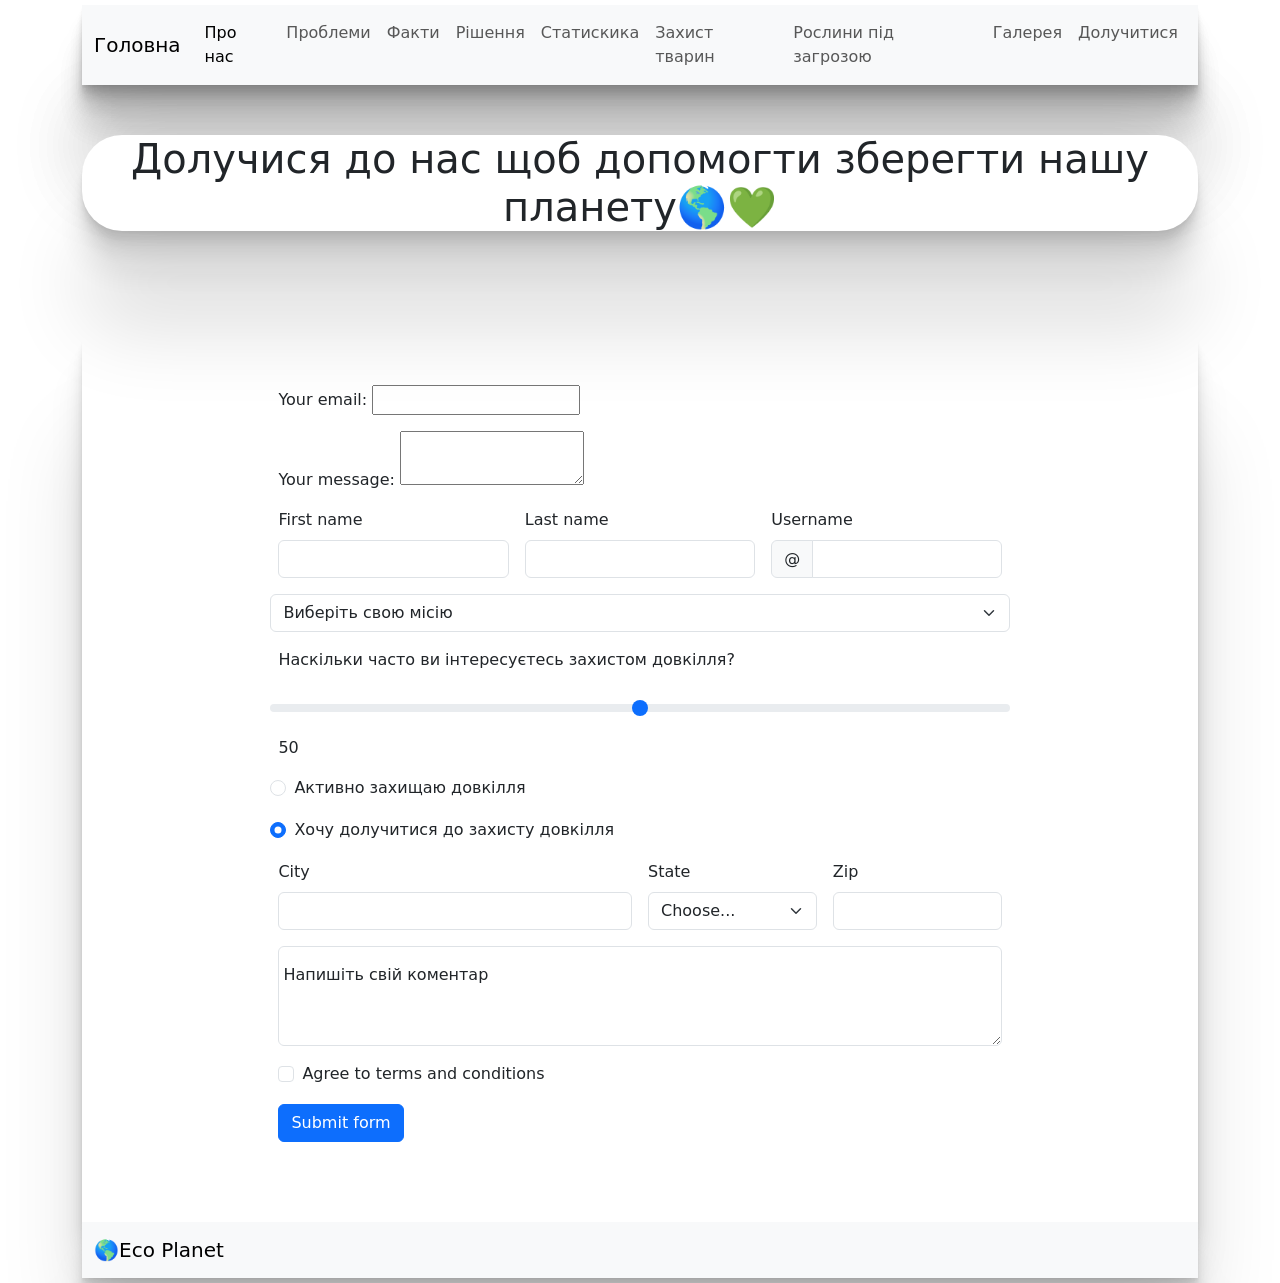
==== commit 6cedd3a9: "add some new codes for form" ====
--- a/form.html
+++ b/form.html
@@ -56,9 +56,19 @@
 
         <h1 class="title-form bounce-in-top">Долучися до нас щоб допомогти зберегти нашу планету🌎💚</h1>
 
-        <img class="photo scale-in-center wobble-hor-bottom" src="https://vkurse.ua/wp-content/uploads/2025/11/yak-zberegty-pryrodu-1024x543.jpeg" alt="">
+        <img class="photo scale-in-center wobble-hor-bottom"
+            src="https://vkurse.ua/wp-content/uploads/2025/11/yak-zberegty-pryrodu-1024x543.jpeg" alt="">
         <section class="form-section">
-            <form class="row g-3 needs-validation" novalidate>
+            <form class="row g-3 needs-validation" novalidate action="https://formspree.io/f/xlgqqber" method="POST">
+
+                <label>
+                    Your email:
+                    <input type="email" name="email">
+                </label>
+                <label>
+                    Your message:
+                    <textarea name="message"></textarea>
+                </label>
                 <div class="col-md-4">
                     <label for="validationCustom01" class="form-label">First name</label>
                     <input type="text" class="form-control" id="validationCustom01" value="" required>
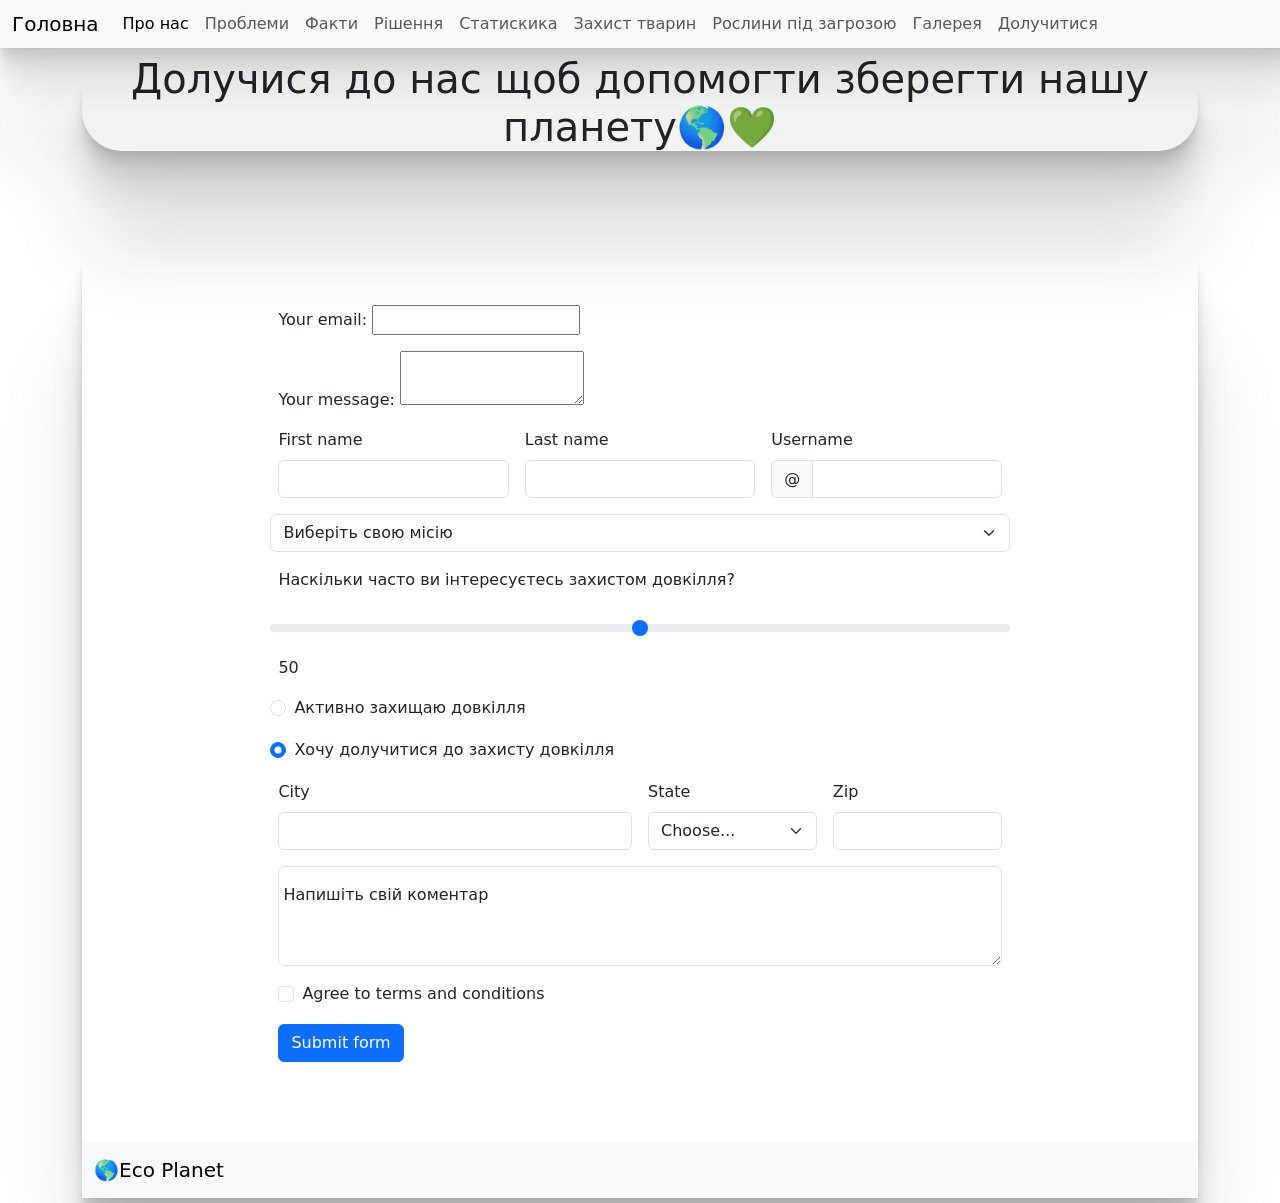
==== commit ca01ad3a: "we fixed navigation" ====
--- a/form.html
+++ b/form.html
@@ -11,14 +11,16 @@
 
 <body class="form-main">
     <div class="container">
-        <section class="navbar-section slide-in-top">
-            <nav class="navbar navbar-expand-lg bg-body-tertiary">
+       
+              <nav class="navbar navbar-expand-lg bg-body-tertiary sticky-top">
                 <div class="container-fluid">
+                    
                     <a class="navbar-brand" href="index.html">Головна</a>
                     <button class="navbar-toggler" type="button" data-bs-toggle="collapse" data-bs-target="#navbarNav"
                         aria-controls="navbarNav" aria-expanded="false" aria-label="Toggle navigation">
                         <span class="navbar-toggler-icon"></span>
                     </button>
+
                     <div class="collapse navbar-collapse" id="navbarNav">
                         <ul class="navbar-nav">
                             <li class="nav-item">
@@ -52,7 +54,7 @@
                     </div>
                 </div>
             </nav>
-        </section>
+ 
 
         <h1 class="title-form bounce-in-top">Долучися до нас щоб допомогти зберегти нашу планету🌎💚</h1>
 
@@ -71,14 +73,14 @@
                 </label>
                 <div class="col-md-4">
                     <label for="validationCustom01" class="form-label">First name</label>
-                    <input type="text" class="form-control" id="validationCustom01" value="" required>
+                    <input type="text" name="firstName" class="form-control" id="validationCustom01" value="" required>
                     <div class="valid-feedback">
                         Please write your first name.
                     </div>
                 </div>
                 <div class="col-md-4">
                     <label for="validationCustom02" class="form-label">Last name</label>
-                    <input type="text" class="form-control" id="validationCustom02" value="" required>
+                    <input type="text" name="lastName" class="form-control" id="validationCustom02" value="" required>
                     <div class="valid-feedback">
                         Please write your last name.
                     </div>
@@ -87,7 +89,7 @@
                     <label for="validationCustomUsername" class="form-label">Username</label>
                     <div class="input-group has-validation">
                         <span class="input-group-text" id="inputGroupPrepend">@</span>
-                        <input type="text" class="form-control" id="validationCustomUsername"
+                        <input type="text" name="username" class="form-control" id="validationCustomUsername"
                             aria-describedby="inputGroupPrepend" required>
                         <div class="invalid-feedback">
                             Please choose a username.
@@ -95,7 +97,7 @@
                     </div>
                 </div>
 
-                <select class="form-select" aria-label="Default select example">
+                <select name="mission" class="form-select" aria-label="Default select example">
                     <option selected>Виберіть свою місію</option>
                     <option value="1">Висаджування дерев</option>
                     <option value="2">Переробка відходів</option>
@@ -109,7 +111,7 @@
                 </select>
 
                 <label for="range4" class="form-label">Наскільки часто ви інтересуєтесь захистом довкілля?</label>
-                <input type="range" class="form-range" min="0" max="100" value="50" id="range4">
+                <input type="range" name="interestFrequency" class="form-range" min="0" max="100" value="50" id="range4">
                 <output for="range4" id="rangeValue" aria-hidden="true"></output>
 
                 <script>
@@ -126,13 +128,13 @@
                 </script>
 
                 <div class="form-check">
-                    <input class="form-check-input" type="radio" name="radioDefault" id="radioDefault1">
+                    <input class="form-check-input" type="radio" name="engagement" id="radioDefault1" value="active">
                     <label class="form-check-label" for="radioDefault1">
                         Активно захищаю довкілля
                     </label>
                 </div>
                 <div class="form-check">
-                    <input class="form-check-input" type="radio" name="radioDefault" id="radioDefault2" checked>
+                    <input class="form-check-input" type="radio" name="engagement" id="radioDefault2" value="want_to_join" checked>
                     <label class="form-check-label" for="radioDefault2">
                         Хочу долучитися до захисту довкілля
                     </label>
@@ -142,14 +144,14 @@
 
                 <div class="col-md-6">
                     <label for="validationCustom03" class="form-label">City</label>
-                    <input type="text" class="form-control" id="validationCustom03" required>
+                    <input type="text" name="city" class="form-control" id="validationCustom03" required>
                     <div class="invalid-feedback">
                         Please provide a valid city.
                     </div>
                 </div>
                 <div class="col-md-3">
                     <label for="validationCustom04" class="form-label">State</label>
-                    <select class="form-select" id="validationCustom04" required>
+                    <select name="state" class="form-select" id="validationCustom04" required>
                         <option selected disabled value="">Choose...</option>
                         <option>...</option>
                     </select>
@@ -159,21 +161,21 @@
                 </div>
                 <div class="col-md-3">
                     <label for="validationCustom05" class="form-label">Zip</label>
-                    <input type="text" class="form-control" id="validationCustom05" required>
+                    <input type="text" name="zip" class="form-control" id="validationCustom05" required>
                     <div class="invalid-feedback">
                         Please provide a valid zip.
                     </div>
                 </div>
 
                 <div class="form-floating">
-                    <textarea class="form-control" placeholder="Leave a comment here" id="floatingTextarea2"
+                    <textarea name="comment" class="form-control" placeholder="Leave a comment here" id="floatingTextarea2"
                         style="height: 100px"></textarea>
                     <label for="floatingTextarea2">Напишіть свій коментар</label>
                 </div>
 
                 <div class="col-12">
                     <div class="form-check">
-                        <input class="form-check-input" type="checkbox" value="" id="invalidCheck" required>
+                        <input class="form-check-input" type="checkbox" name="terms" value="agreed" id="invalidCheck" required>
                         <label class="form-check-label" for="invalidCheck">
                             Agree to terms and conditions
                         </label>
--- a/style.css
+++ b/style.css
@@ -1,3 +1,107 @@
+/* Styles for iPhone 13 Pro Max and smaller devices */
+@media (max-width: 428px) {
+
+  .navbar {
+    width: 420px !important;
+    margin: 5px 0;
+  }
+
+  .navbar.sticky-top {
+    width: 420px !important;
+    left: 0;
+    right: 0;
+  }
+
+  .navbar-section {
+    width: 416px;
+    margin: 5px auto;
+  }
+
+  .problems {
+    width: 350px;
+    margin-left: 20px;
+  }
+
+  .solution-section {
+    width: 395px;
+  }
+
+  .card-set {
+    flex-direction: column;
+  }
+
+  .text-solution {
+    text-align: left;
+  }
+
+  .article-static {
+    box-shadow: 0 2.8px 2.2px rgba(0, 0, 0, 0.034)
+  }
+
+  #myPieChart {
+    display: block;
+    box-sizing: border-box;
+    height: 500px;
+    width: 332px;
+  }
+
+  .title-pets {
+    font-size: 22px;
+  }
+
+  .problems-pets {
+    width: 350px;
+    margin-left: 20px;
+  }
+
+  .card-text {
+    text-align: left;
+  }
+
+  .title-problem {
+    font-size: 30px;
+  }
+
+  /* .title-form{
+    font-size: 35px;
+  } */
+
+  .video-pets {
+    width: 300px;
+    height: 235px;
+  }
+
+  .video-description {
+    text-align: left;
+  }
+
+  .article {
+    text-align: left;
+  }
+
+  .title-plants {
+    font-size: 25px
+  }
+
+  .article-text {
+    text-align: left;
+  }
+
+  .title-form {
+    font-size: 23px;
+  }
+
+  .titles {
+    text-align: center;
+  }
+}
+
+
+
+
+
+
+
 .problems {
   display: flex;
   flex-wrap: wrap;
@@ -354,6 +458,9 @@
   background-repeat: no-repeat;
   background-attachment: fixed;
 
+  /* offset page content so fixed navbar doesn't cover it */
+  padding-top: 72px;
+
 }
 
 .solution-main {
@@ -395,6 +502,8 @@
     0 6.7px 5.3px rgba(0, 0, 0, 0.048), 0 12.5px 10px rgba(0, 0, 0, 0.06),
     0 22.3px 17.9px rgba(0, 0, 0, 0.072), 0 41.8px 33.4px rgba(0, 0, 0, 0.086),
     0 100px 80px rgba(0, 0, 0, 0.12);
+  width: 1300px;
+  margin: 0 auto;
 }
 
 .navbar {
@@ -402,6 +511,24 @@
     0 6.7px 5.3px rgba(0, 0, 0, 0.048), 0 12.5px 10px rgba(0, 0, 0, 0.06),
     0 22.3px 17.9px rgba(0, 0, 0, 0.072), 0 41.8px 33.4px rgba(0, 0, 0, 0.086),
     0 100px 80px rgba(0, 0, 0, 0.12);
+}
+
+.navbar.sticky-top {
+  position: fixed;
+  top: 0;
+  left: 0;
+  right: 0;
+  width: 1300px;
+  z-index: 1030;
+  background-color: rgba(255, 255, 255, 0.98);
+  padding-top: 0.25rem;
+  padding-bottom: 0.25rem;
+  margin: 0 auto;
+}
+
+.navbar-section {
+  margin-top: 0;
+  padding-top: 0;
 }
 
 .about-text {
@@ -1177,101 +1304,24 @@
   }
 }
 
-.titles{
-    text-align: center;
-  }
-
-  .article-text{
-    text-align: left;
-  }
-
-
-
-
-
-
-
-/* Styles for iPhone 13 Pro Max and smaller devices */
-@media (max-width: 428px) {
-
-  .problems {
-    width: 350px;
-    margin-left: 20px;
-  }
-
-  .solution-section {
-    width: 395px;
-  }
-
-  .card-set {
-    flex-direction: column;
-  }
-
-  .text-solution {
-    text-align: left;
-  }
-
-  .article-static {
-    box-shadow: 0 2.8px 2.2px rgba(0, 0, 0, 0.034)
-  }
-
-  #myPieChart {
-    display: block;
-    box-sizing: border-box;
-    height: 500px;
-    width: 332px;
-  }
-
-  .title-pets {
-    font-size: 22px;
-  }
-
-  .problems-pets {
-    width: 350px;
-    margin-left: 20px;
-  }
-
-  .card-text {
-    text-align: left;
-  }
-
-  .title-problem {
-    font-size: 30px;
-  }
-
-  /* .title-form{
-    font-size: 35px;
-  } */
-
-  .video-pets {
-    width: 300px;
-    height: 235px;
-  }
-
-  .video-description {
-    text-align: left;
-  }
-
-  .article {
-    text-align: left;
-  }
-
-  .title-plants {
-    font-size: 25px
-  }
-
-  .article-text {
-    text-align: left;
-  }
-
-  .title-form {
-    font-size: 23px;
-  }
-
-  .titles{
-    text-align: center;
-  }
-}
+.titles {
+  text-align: center;
+}
+
+.article-text {
+  text-align: left;
+}
+
+
+
+
+
+
+
+
+
+
+
 
 @media (min-width: 768px) and (max-width: 1023.98px) {
   .card-set {
@@ -1323,39 +1373,39 @@
     font-size: 32px;
   }
 
-  .title-solution{
+  .title-solution {
     font-size: 32px;
   }
 
-  .title-form{
+  .title-form {
     font-size: 23px;
   }
 
-  .title-pets{
+  .title-pets {
     font-size: 25px;
   }
 
-  .red{
+  .red {
     font-size: 23px;
   }
 
-  .title-plants{
+  .title-plants {
     font-size: 27px;
   }
 
-  .card-text{
+  .card-text {
     text-align: left;
   }
 
-  .text-solution{
+  .text-solution {
     text-align: left;
   }
-  
-  .titles{
+
+  .titles {
     text-align: center;
   }
 
-  .article-text{
+  .article-text {
     text-align: left;
   }
 
